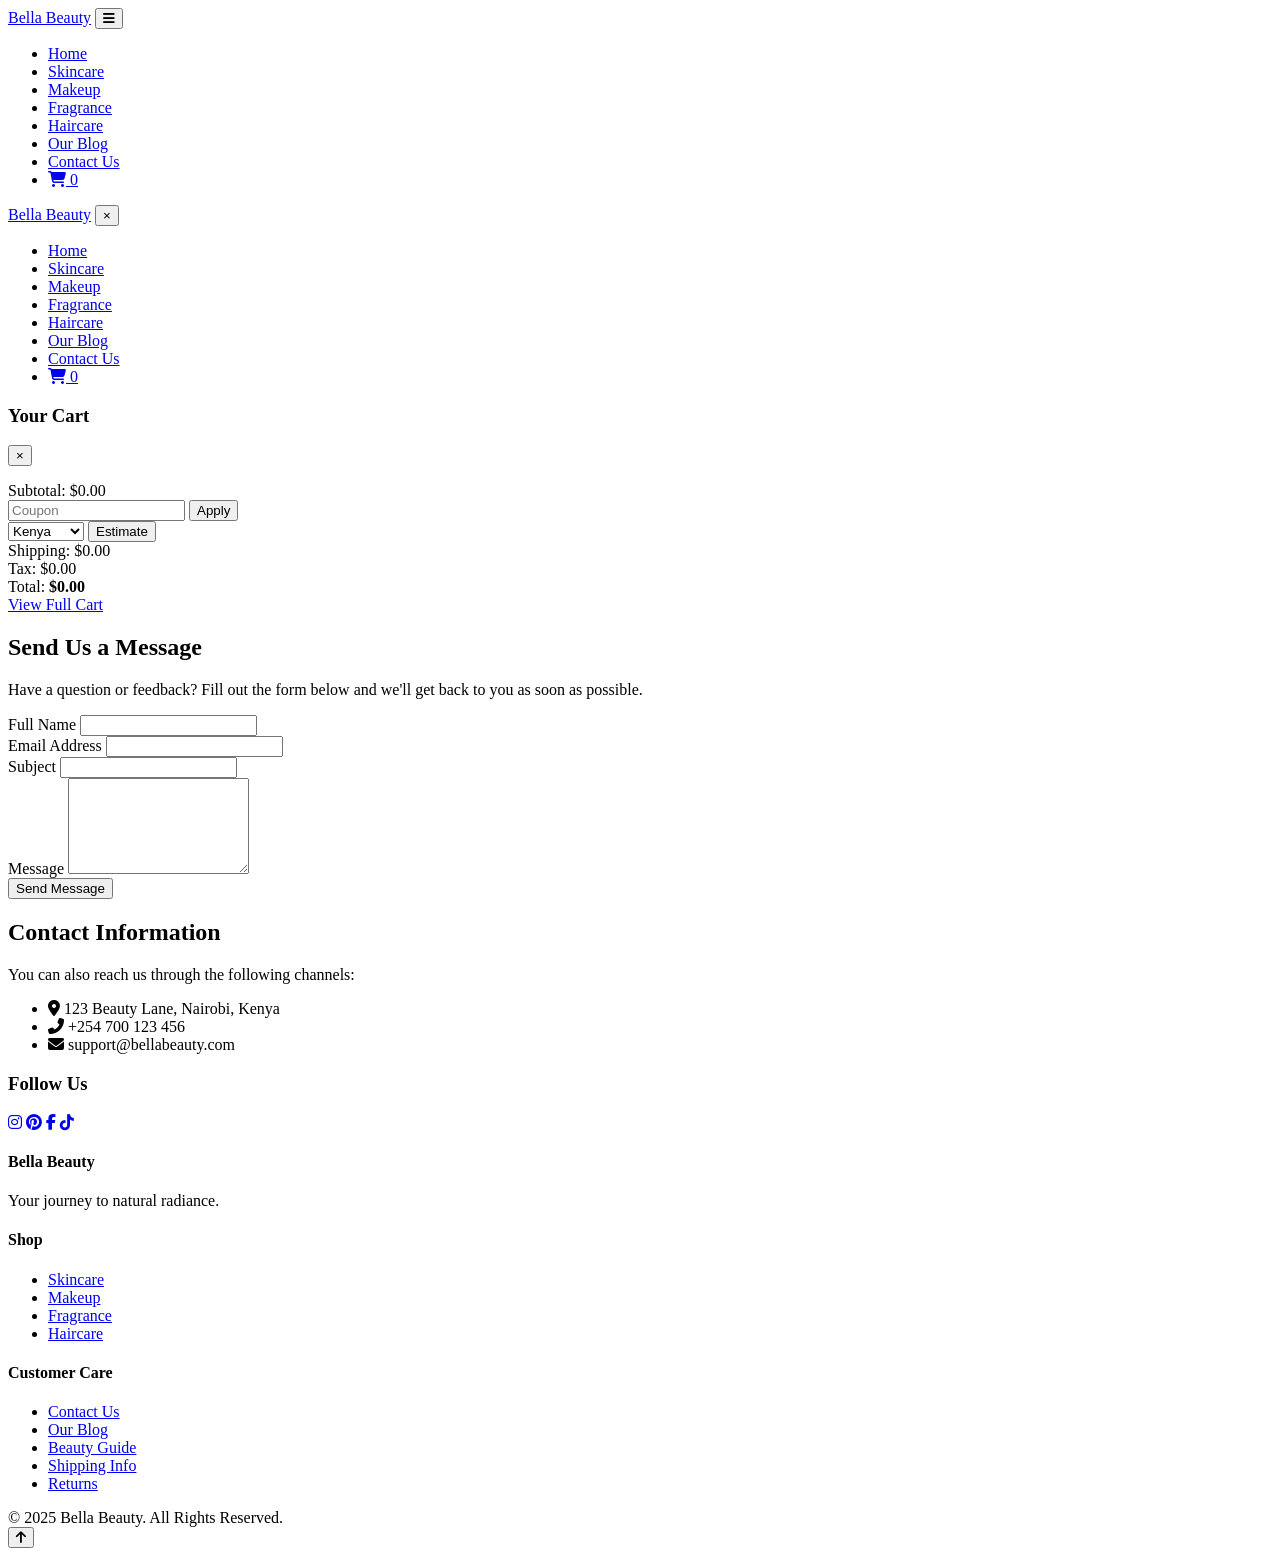
==== contactus.html @ ddce770b "updated project files" ====
<!DOCTYPE html>
<html lang="en">
<head>
    <meta charset="UTF-8">
    <meta name="viewport" content="width=device-width, initial-scale=1.0">
    <title>Contact Us - Bella Beauty</title>
    
    <!-- Google Fonts -->
    <link rel="preconnect" href="https://fonts.googleapis.com">
    <link rel="preconnect" href="https://fonts.gstatic.com" crossorigin>
    <link href="https://fonts.googleapis.com/css2?family=Lora:wght@400;700&family=Montserrat:wght@400;500;700&display=swap" rel="stylesheet">
    
    <!-- Font Awesome for Icons -->
    <link rel="stylesheet" href="https://cdnjs.cloudflare.com/ajax/libs/font-awesome/6.5.1/css/all.min.css">
    
    <!-- Custom CSS -->
    <link rel="stylesheet" href="products.css">
</head>
<body>
    <header class="main-header">
        <a href="index.html" class="logo">Bella Beauty</a>
        <button id="mobileMenuBtn" class="mobile-menu-btn" aria-label="Open menu" aria-expanded="false">
            <i class="fas fa-bars"></i>
        </button>
        <nav class="main-nav">
            <ul>
                <li><a href="index.html">Home</a></li>
                <li><a href="product-list.html?category=skincare">Skincare</a></li>
                <li><a href="makeup.html">Makeup</a></li>
                <li><a href="fragrance.html">Fragrance</a></li>
                <li><a href="haircare.html">Haircare</a></li>
                <li><a href="blog.html">Our Blog</a></li>
                <li><a href="contactus.html" class="active">Contact Us</a></li>
                <li class="nav-cart">
                    <a href="cart.html" id="cartBtn" aria-label="View cart" class="cart-button">
                        <i class="fas fa-shopping-cart"></i>
                        <span id="cartCount" class="cart-count">0</span>
                    </a>
                </li>
            </ul>
        </nav>
    </header>

    <!-- Mobile Navigation Drawer -->
    <div id="mobileNav" class="mobile-nav" aria-hidden="true">
        <div class="mobile-nav-header">
            <a href="index.html" class="logo">Bella Beauty</a>
            <button id="mobileNavClose" class="mobile-nav-close" aria-label="Close menu">&times;</button>
        </div>
        <ul class="mobile-nav-list">
            <li><a href="index.html">Home</a></li>
            <li><a href="product-list.html?category=skincare">Skincare</a></li>
            <li><a href="makeup.html">Makeup</a></li>
            <li><a href="fragrance.html">Fragrance</a></li>
            <li><a href="haircare.html">Haircare</a></li>
            <li><a href="blog.html">Our Blog</a></li>
            <li><a href="contactus.html">Contact Us</a></li>
            <li class="mobile-nav-cart nav-cart">
                <a href="cart.html" id="mobileCartBtn" aria-label="View cart" class="cart-button">
                    <i class="fas fa-shopping-cart"></i>
                    <span id="mobileCartCount" class="cart-count">0</span>
                </a>
            </li>
        </ul>
    </div>
    <div id="mobileNavOverlay" class="mobile-nav-overlay" aria-hidden="true"></div>

    <!-- Cart Drawer -->
    <div id="cartDrawer" class="cart-drawer" aria-hidden="true">
        <div class="cart-header">
            <h3>Your Cart</h3>
            <button id="closeCart" aria-label="Close cart" class="cart-close">&times;</button>
        </div>
        <div class="cart-body">
            <ul id="cartItems" class="cart-items">
                <!-- dynamically populated -->
            </ul>
        </div>
        <div class="cart-footer">
            <div class="cart-subtotal">Subtotal: <span id="cartSubtotal">$0.00</span></div>
            <div class="cart-footer-controls">
                <div class="drawer-coupon">
                    <input id="drawerCouponInput" type="text" placeholder="Coupon" aria-label="Coupon code">
                    <button id="drawerApplyCoupon" class="btn btn-secondary">Apply</button>
                </div>
                <div class="drawer-shipping">
                    <select id="drawerShippingCountry" aria-label="Country">
                        <option value="KE">Kenya</option>
                        <option value="UG">Uganda</option>
                        <option value="TZ">Tanzania</option>
                        <option value="OTHER">Other</option>
                    </select>
                    <button id="drawerEstimateShipping" class="btn btn-secondary">Estimate</button>
                </div>
                <div class="drawer-summary-rows">
                    <div class="drawer-row">Shipping: <span id="drawerSummaryShipping">$0.00</span></div>
                    <div class="drawer-row">Tax: <span id="drawerSummaryTax">$0.00</span></div>
                    <div class="drawer-row total">Total: <strong id="drawerSummaryTotal">$0.00</strong></div>
                </div>
                <div class="cart-actions">
                    <a href="cart.html" class="btn">View Full Cart</a>
                </div>
            </div>
        </div>
    </div>
    <!-- overlay sits behind the drawer to capture outside clicks -->
    <div id="cartOverlay" class="cart-overlay" aria-hidden="true"></div>

    <!-- Cart Drawer and Overlay have been removed to restore full-page cart view -->
    <main class="main-content">
        <!--<div class="page-title">
            <h1>Contact Us</h1>
        </div>-->

        <div class="contact-container">
            <div class="contact-form-wrapper">
                <h2>Send Us a Message</h2>
                <p>Have a question or feedback? Fill out the form below and we'll get back to you as soon as possible.</p>
                <form id="contactForm" class="contact-form">
                    <div class="form-group">
                        <label for="name">Full Name</label>
                        <input type="text" id="name" name="name" required>
                    </div>
                    <div class="form-group">
                        <label for="email">Email Address</label>
                        <input type="email" id="email" name="email" required>
                    </div>
                    <div class="form-group">
                        <label for="subject">Subject</label>
                        <input type="text" id="subject" name="subject" required>
                    </div>
                    <div class="form-group">
                        <label for="message">Message</label>
                        <textarea id="message" name="message" rows="6" required></textarea>
                    </div>
                    <button type="submit" class="btn">Send Message</button>
                </form>
            </div>
            <div class="contact-info-wrapper">
                <h2>Contact Information</h2>
                <p>You can also reach us through the following channels:</p>
                <ul class="contact-info-list">
                    <li><i class="fas fa-map-marker-alt"></i> 123 Beauty Lane, Nairobi, Kenya</li>
                    <li><i class="fas fa-phone-alt"></i> +254 700 123 456</li>
                    <li><i class="fas fa-envelope"></i> support@bellabeauty.com</li>
                </ul>
                <h3>Follow Us</h3>
                <div class="social-links">
                    <a href="#"><i class="fab fa-instagram"></i></a>
                    <a href="#"><i class="fab fa-pinterest"></i></a>
                    <a href="#"><i class="fab fa-facebook-f"></i></a>
                    <a href="#"><i class="fab fa-tiktok"></i></a>
                </div>
            </div>
        </div>
    </main>

    <footer class="main-footer">
        <div class="footer-content">
            <div class="footer-section">
                <h4>Bella Beauty</h4>
                <p>Your journey to natural radiance.</p>
            </div>
            <div class="footer-section">
                <h4>Shop</h4>
                <ul>
                    <li><a href="product-list.html?category=skincare">Skincare</a></li>
                    <li><a href="makeup.html">Makeup</a></li>
                    <li><a href="fragrance.html">Fragrance</a></li>
                    <li><a href="haircare.html">Haircare</a></li>
                </ul>
            </div>
            <div class="footer-section">
                <h4>Customer Care</h4>
                <ul>
                    <li><a href="contactus.html">Contact Us</a></li>
                    <li><a href="blog.html">Our Blog</a></li>
                    <li><a href="#">Beauty Guide</a></li>
                    <li><a href="#">Shipping Info</a></li>
                    <li><a href="#">Returns</a></li>
                </ul>
            </div>
        </div>
        <div class="footer-bottom">
            &copy; 2025 Bella Beauty. All Rights Reserved.
        </div>
    </footer>

    <button id="backToTopBtn" class="back-to-top" title="Go to top"><i class="fas fa-arrow-up"></i></button>

    <script src="products.js" defer></script>

</body>
</html>
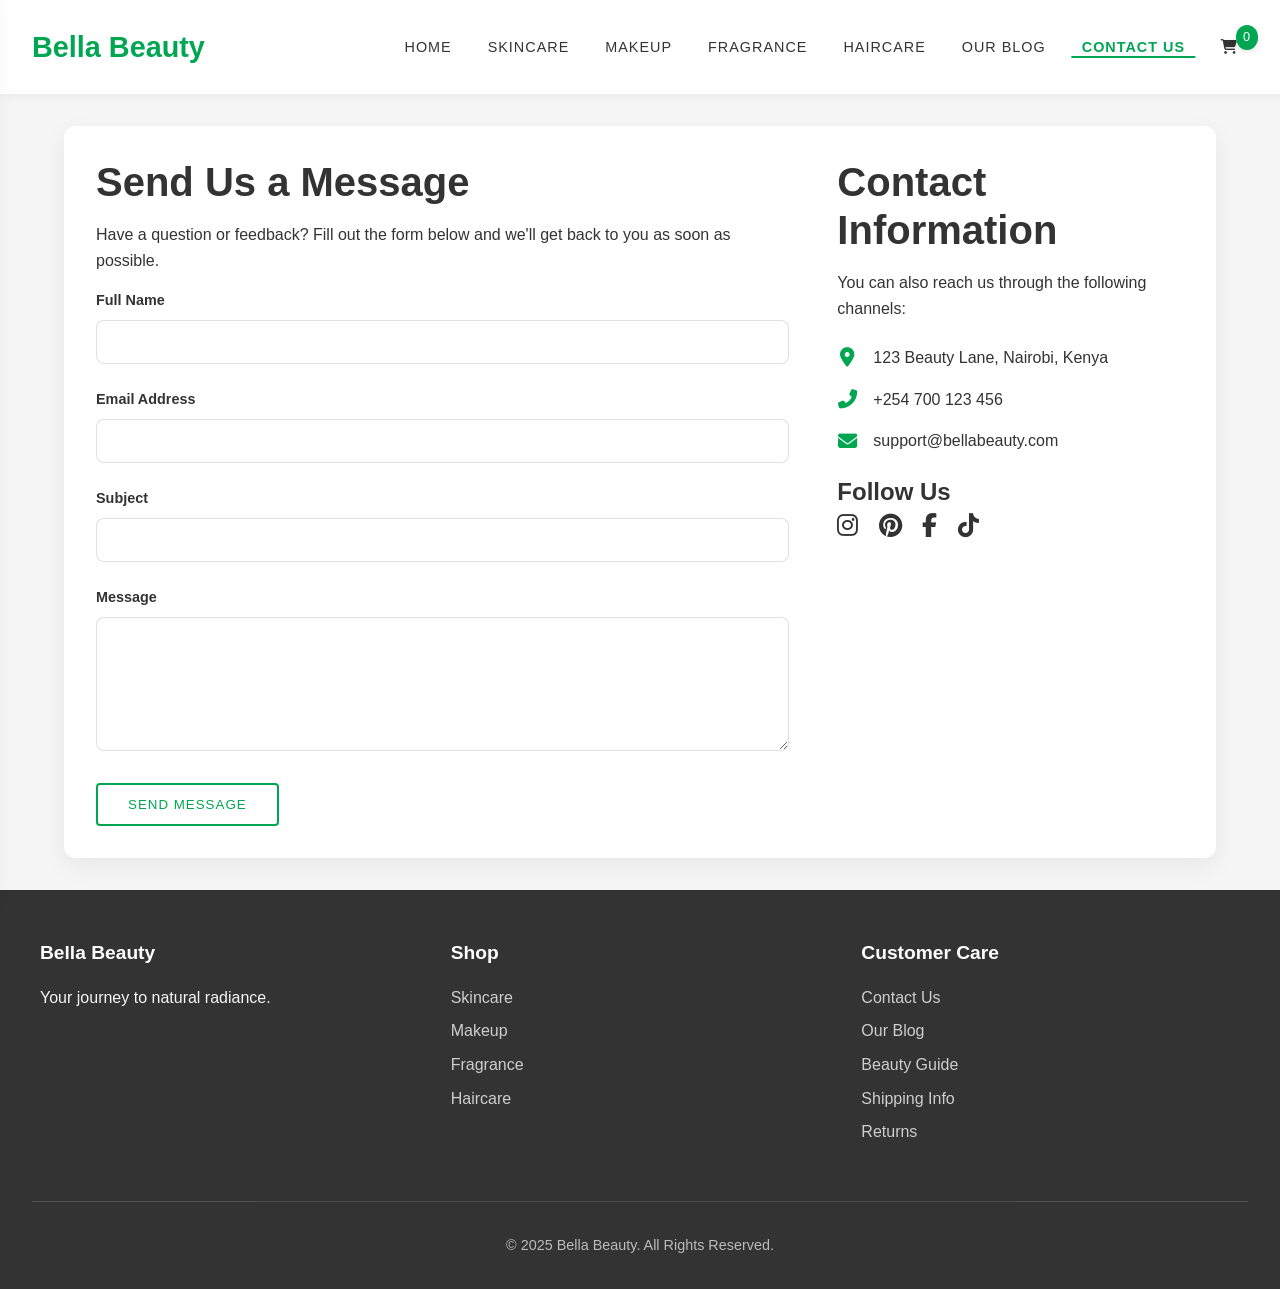
==== commit b5773c34: "updated project files" ====
--- a/contactus.html
+++ b/contactus.html
@@ -18,13 +18,13 @@
 </head>
 <body>
     <header class="main-header">
-        <a href="index.html" class="logo">Bella Beauty</a>
+        <a href="products.html" class="logo">Bella Beauty</a>
         <button id="mobileMenuBtn" class="mobile-menu-btn" aria-label="Open menu" aria-expanded="false">
             <i class="fas fa-bars"></i>
         </button>
         <nav class="main-nav">
             <ul>
-                <li><a href="index.html">Home</a></li>
+                <li><a href="products.html">Home</a></li>
                 <li><a href="product-list.html?category=skincare">Skincare</a></li>
                 <li><a href="makeup.html">Makeup</a></li>
                 <li><a href="fragrance.html">Fragrance</a></li>
@@ -44,11 +44,11 @@
     <!-- Mobile Navigation Drawer -->
     <div id="mobileNav" class="mobile-nav" aria-hidden="true">
         <div class="mobile-nav-header">
-            <a href="index.html" class="logo">Bella Beauty</a>
+            <a href="products.html" class="logo">Bella Beauty</a>
             <button id="mobileNavClose" class="mobile-nav-close" aria-label="Close menu">&times;</button>
         </div>
         <ul class="mobile-nav-list">
-            <li><a href="index.html">Home</a></li>
+            <li><a href="products.html">Home</a></li>
             <li><a href="product-list.html?category=skincare">Skincare</a></li>
             <li><a href="makeup.html">Makeup</a></li>
             <li><a href="fragrance.html">Fragrance</a></li>
--- a/products.css
+++ b/products.css
@@ -0,0 +1,1586 @@
+/* --- CSS STYLES --- */
+
+/* 1. Global Styles & Variables */
+:root {
+    --font-heading: 'Montserrat', sans-serif; /* Changed from Lora */
+    --font-body: 'Montserrat', sans-serif;
+    --color-primary: #00a651; /* MyDawa Green */
+    --color-secondary: #4f4f4f; /* Dark Gray for text */
+    --color-accent: #008a44; /* Darker Green for hover/accent */
+    --color-dark: #333333; /* Near Black for headings */
+    --color-light: #f5f5f5; /* Light Gray background */
+    --color-panel: #ffffff; /* White panel background */
+    --color-white: #ffffff;
+    --container-width: 1200px;
+}
+
+* {
+    margin: 0;
+    padding: 0;
+    box-sizing: border-box;
+}
+
+body {
+    font-family: var(--font-body);
+    color: var(--color-dark);
+    background-color: var(--color-light);
+    line-height: 1.6;
+}
+
+h1, h2, h3 {
+    font-family: var(--font-heading);
+    font-weight: 700;
+    line-height: 1.2;
+}
+
+h1 { font-size: 3.5rem; }
+h2 { font-size: 2.5rem; text-align: center; margin-bottom: 2rem; }
+h3 { font-size: 1.5rem; }
+
+p { margin-bottom: 1rem; }
+a { text-decoration: none; color: var(--color-dark); }
+img { max-width: 100%; display: block; }
+
+.container {
+    max-width: var(--container-width);
+    margin: 0 auto;
+    padding: 3rem 1.5rem;
+}
+
+.btn {
+    display: inline-block;
+    padding: 12px 30px;
+    font-family: var(--font-body);
+    font-weight: 500;
+    text-transform: uppercase;
+    letter-spacing: 1px;
+    border: 2px solid var(--color-primary);
+    background-color: var(--color-white);
+    color: var(--color-primary);
+    transition: all 0.3s ease;
+    cursor: pointer;
+    border-radius: 4px; /* Sharper corners */
+}
+
+.btn:hover {
+    background-color: var(--color-primary);
+    color: var(--color-white);
+    transform: translateY(-2px);
+}
+
+.btn-secondary {
+    background-color: transparent;
+    color: var(--color-primary);
+}
+
+.btn-secondary:hover {
+    background-color: var(--color-primary);
+    color: var(--color-white);
+}
+
+/* Style for buttons inside product cards */
+.product-card .btn-secondary {
+    background-color: var(--color-primary);
+    color: var(--color-white);
+}
+
+/* Section header: title + action button */
+.section-header {
+    display: flex;
+    flex-direction: column; /* place button below the title */
+    align-items: flex-start;
+    gap: 0.5rem;
+    margin-bottom: 1.25rem;
+}
+
+/* center the action button when the header is stacked */
+.section-header .btn { align-self: center; }
+
+.btn.btn-outline {
+    background: transparent;
+    color: var(--color-primary);
+    border: 2px solid var(--color-primary);
+    padding: 10px 18px;
+    border-radius: 8px;
+    font-weight: 600;
+}
+.btn.btn-outline:hover {
+    background: var(--color-primary);
+    color: var(--color-white);
+}
+
+/* 2. Header & Navigation */
+.main-header {
+    display: flex;
+    justify-content: space-between;
+    align-items: center;
+    padding: 1.5rem 2rem;
+    background-color: var(--color-white);
+    position: sticky;
+    top: 0;
+    z-index: 100;
+    box-shadow: 0 2px 10px rgba(0,0,0,0.05);
+}
+
+.logo {
+    font-family: var(--font-heading);
+    font-size: 1.8rem;
+    font-weight: 700;
+    color: var(--color-primary);
+}
+
+/* Mobile menu button (hidden on desktop) */
+.mobile-menu-btn {
+    display: none;
+    background: transparent;
+    border: none;
+    font-size: 1.35rem;
+    color: var(--color-dark);
+    cursor: pointer;
+    padding: 8px;
+}
+
+.main-nav ul {
+    display: flex;
+    list-style: none;
+}
+.main-nav ul { gap: 1rem; } /* Use gap for consistent spacing */
+
+.main-nav li {
+    margin-left: 0; /* Remove margin in favor of gap */
+}
+
+.main-nav a {
+    font-weight: 500;
+    text-transform: uppercase;
+    letter-spacing: 1px;
+    font-size: 0.9rem;
+    position: relative;
+    padding-bottom: 5px;
+}
+
+/* Adjust nav link padding for better hover appearance */
+.main-nav li a {
+    padding: 8px 10px; /* Adjust horizontal padding */
+}
+
+.main-nav a::after {
+    content: '';
+    position: absolute;
+    bottom: 5px; /* Position it slightly higher */
+    left: 50%; /* Start from the center */
+    transform: translateX(-50%); /* Center the element */
+    width: 0; /* Start with no width */
+    height: 2px;
+    background-color: var(--color-primary);
+    transition: width 0.3s ease;
+}
+
+.dropdown-menu a:hover {
+    background-color: rgba(0, 166, 81, 0.05);
+    color: var(--color-primary);
+    border-left-color: var(--color-primary);
+    padding-left: calc(1.5rem + 3px);
+}
+
+/* Nested dropdown (submenu) styles */
+.has-submenu {
+    position: relative;
+}
+
+.submenu {
+    position: absolute;
+    top: 0;
+    left: 100%;
+    background: var(--color-white);
+    min-width: 220px;
+    padding: 0.75rem 0;
+    box-shadow: 0 4px 12px rgba(0,0,0,0.1);
+    border-radius: 8px;
+    opacity: 0;
+    visibility: hidden;
+    transform: translateX(10px);
+    transition: all 0.3s ease;
+    display: flex;
+    flex-direction: column;
+}
+
+.has-submenu:hover > .submenu {
+    opacity: 1;
+    visibility: visible;
+    transform: translateX(0);
+}
+
+.submenu-trigger {
+    display: flex !important;
+    justify-content: space-between;
+    align-items: center;
+}
+
+.submenu a {
+    padding: 0.75rem 1.5rem;
+    white-space: nowrap;
+}
+
+/* Mobile submenu level 2 styles */
+.mobile-submenu.level-2 {
+    margin-left: 1rem;
+    font-size: 0.9rem;
+}
+
+.mobile-submenu-toggle.level-2 {
+    font-size: 0.95rem;
+    padding-left: 1rem;
+}
+
+/* Mobile submenu styles */
+.mobile-submenu-toggle {
+    width: 100%;
+    text-align: left;
+    padding: 0.75rem 0.5rem;
+    background: none;
+    border: none;
+    font-size: 1rem;
+    font-weight: 600;
+    display: flex;
+    justify-content: space-between;
+    align-items: center;
+    cursor: pointer;
+}
+
+.mobile-submenu-toggle i {
+    transition: transform 0.3s ease;
+}
+
+.mobile-submenu-toggle.active i {
+    transform: rotate(180deg);
+}
+
+.mobile-submenu {
+    display: none;
+    padding-left: 0.5rem;
+    margin: 0.5rem 0;
+    border-left: 2px solid var(--color-primary);
+}
+
+.mobile-submenu.active {
+    display: flex;
+    flex-direction: column;
+    gap: 0.25rem;
+}
+
+.mobile-submenu li {
+    margin: 0;
+    width: 100%;
+}
+
+.mobile-submenu a {
+    padding: 0.75rem 1rem;
+    font-size: 0.95rem;
+    opacity: 0.9;
+    display: block;
+    transition: all 0.2s ease;
+}
+
+.mobile-submenu a:hover,
+.mobile-submenu a:focus {
+    background-color: rgba(0, 166, 81, 0.05);
+    color: var(--color-primary);
+    opacity: 1;
+}
+
+/* Mobile submenu styles from restored JS */
+.mobile-submenu-toggle {
+    display: flex;
+    justify-content: space-between;
+    align-items: center;
+    cursor: pointer;
+}
+
+.mobile-submenu-toggle i {
+    transition: transform 0.3s ease;
+}
+
+.mobile-submenu-toggle.active i {
+    transform: rotate(180deg);
+}
+
+.mobile-submenu {
+    padding-left: 1rem;
+    margin-top: 0.5rem;
+    border-left: 2px solid var(--color-primary);
+}
+
+.mobile-submenu li a {
+    padding: 0.5rem 1rem;
+    font-size: 0.9rem;
+    display: block;
+}
+
+.mobile-submenu li a:hover {
+    background-color: rgba(0, 166, 81, 0.05);
+}
+
+/* Mobile navigation drawer */
+.mobile-nav {
+    position: fixed;
+    left: 0;
+    top: 0;
+    height: 100vh;
+    width: 280px;
+    background: var(--color-white);
+    box-shadow: 12px 0 30px rgba(0,0,0,0.12);
+    transform: translateX(-110%);
+    transition: transform 0.3s ease;
+    z-index: 250;
+    display: flex;
+    flex-direction: column;
+}
+.mobile-nav.open { transform: translateX(0); }
+.mobile-nav-header { display:flex; align-items:center; justify-content:space-between; padding:1rem 1.25rem; border-bottom:1px solid rgba(0,0,0,0.05); }
+.mobile-nav-list { list-style:none; padding:1rem; margin:0; display:flex; flex-direction:column; gap:0.5rem; }
+.mobile-nav-list > li > a {
+    padding: 0.75rem 0.5rem;
+    display: block;
+    font-weight: 600;
+    border-radius: 6px;
+    transition: background-color 0.2s ease, color 0.2s ease;
+}
+.mobile-nav-list > li > a:hover { background-color: rgba(0, 166, 81, 0.05); color: var(--color-primary); }
+.mobile-nav-close { background:transparent; border:none; font-size:1.5rem; cursor:pointer; }
+.mobile-nav-cart { margin-top: 1rem; }
+
+.mobile-nav-overlay {
+    position: fixed;
+    inset: 0;
+    background: rgba(0,0,0,0.45);
+    opacity: 0;
+    visibility: hidden;
+    transition: opacity 0.2s ease, visibility 0.2s ease;
+    z-index: 240;
+}
+.mobile-nav-overlay.open { opacity: 1; visibility: visible; }
+
+.main-nav a:hover::after {
+    width: 100%;
+}
+
+.main-nav a.active, .main-nav a.active:hover {
+    color: var(--color-primary);
+    font-weight: 700;
+}
+
+.main-nav a.active::after {
+    width: calc(100% - 24px); /* Match the width of the text area */
+    width: 100%; /* Full width for active link */
+}
+
+/* 3. Hero Section */
+.hero {
+    display: flex;
+    align-items: center;
+    justify-content: center;
+    text-align: center;
+    height: 90vh;
+    color: var(--color-white);
+    background: linear-gradient(rgba(0, 166, 81, 0.8), rgba(0, 138, 68, 0.8)), 
+                url('https://images.unsplash.com/photo-1522335789203-aabd1fc54bc9?q=80&w=2087&auto=format&fit=crop') 
+                no-repeat center center/cover;
+    padding: 0 2rem;
+}
+
+.hero-content h1 {
+    margin-bottom: 1rem;
+    text-shadow: 2px 2px 4px rgba(0,0,0,0.2);
+}
+
+.hero-content p {
+    font-size: 1.2rem;
+    max-width: 600px;
+    margin: 0 auto 2rem auto;
+}
+
+/* 4. Features Bar */
+.features-bar {
+    background-color: var(--color-white);
+    padding: 1.5rem 2rem;
+    border-bottom: 1px solid rgba(0,0,0,0.1);
+}
+
+.features-content {
+    /* Converted to a marquee container: hold a horizontally-scrolling track */
+    position: relative;
+    overflow: hidden;
+    max-width: var(--container-width);
+    margin: 0 auto;
+}
+
+.feature-item {
+    display: flex;
+    align-items: center;
+    font-size: 0.9rem;
+    font-weight: 500;
+    margin: 0.5rem 1rem;
+}
+
+.feature-item i {
+    color: var(--color-primary);
+    font-size: 1.5rem;
+    margin-right: 0.75rem;
+}
+
+/* Marquee track for continuous left-right scrolling */
+.features-track {
+    display: flex;
+    gap: 2.5rem;
+    align-items: center;
+    white-space: nowrap;
+}
+.features-track .feature-item { flex: 0 0 auto; margin: 0; }
+
+/* marquee animation - we translate the track by 50% because its content is duplicated */
+@keyframes marquee {
+    0% { transform: translateX(-50%); }
+    100% { transform: translateX(0); }
+}
+.features-track {
+    animation: marquee var(--marquee-duration, 18s) linear infinite;
+}
+.features-content:hover .features-track { animation-play-state: paused; }
+
+/* make sure track is responsive on small screens */
+@media (max-width: 480px) {
+    .features-track { gap: 1.25rem; }
+    .feature-item { font-size: 0.85rem; }
+}
+
+/* 5. Products Slider */
+.products-wrapper {
+    position: relative;
+    padding: 0 40px;
+    margin-top: 2rem;
+}
+
+.products-slider {
+    display: flex;
+    gap: 2rem;
+    overflow-x: auto;
+    scroll-behavior: smooth;
+    scrollbar-width: none; /* Firefox */
+    -ms-overflow-style: none; /* IE and Edge */
+    scroll-snap-type: x mandatory;
+    padding: 1rem 0;
+}
+
+.products-slider::-webkit-scrollbar {
+    display: none; /* Chrome, Safari, Opera */
+}
+
+.scroll-btn {
+    position: absolute;
+    top: 50%;
+    transform: translateY(-50%);
+    width: 40px;
+    height: 40px;
+    border-radius: 50%;
+    background-color: var(--color-white);
+    border: 1px solid var(--color-primary);
+    color: var(--color-primary);
+    cursor: pointer;
+    display: flex;
+    align-items: center;
+    justify-content: center;
+    box-shadow: 0 2px 5px rgba(0,0,0,0.1);
+    transition: all 0.3s ease;
+    z-index: 10;
+}
+
+.scroll-btn:hover {
+    background-color: var(--color-primary);
+    color: var(--color-white);
+}
+
+.scroll-left {
+    left: 0;
+}
+
+.scroll-right {
+    right: 0;
+}
+
+.product-card {
+    background-color: var(--color-white);
+    border-radius: 12px;
+    overflow: hidden;
+    box-shadow: 0 5px 15px rgba(0,0,0,0.05);
+    transition: transform 0.3s ease, box-shadow 0.3s ease;
+    /* For slider */
+    flex-shrink: 0;
+    width: 300px;
+    /* For grid layout: use flexbox to structure the card internally */
+    display: flex;
+    flex-direction: column;
+    scroll-snap-align: start;
+}
+
+.product-card:hover {
+    transform: translateY(-10px);
+    box-shadow: 0 15px 30px rgba(0,0,0,0.1);
+}
+
+.product-card .product-image-container {
+    position: relative;
+    background-color: #f7f7f7; /* Placeholder color */
+    width: 100%;
+    height: 220px;
+    overflow: hidden;
+}
+
+.product-card .product-image-container .spinner {
+    position: absolute;
+    top: 50%;
+    left: 50%;
+    width: 30px;
+    height: 30px;
+    margin: -15px 0 0 -15px;
+    border: 3px solid rgba(0, 0, 0, 0.1);
+    border-left-color: var(--color-primary);
+    border-radius: 50%;
+    animation: spin 1s linear infinite;
+    z-index: 1;
+    transition: opacity 0.3s ease;
+}
+
+@keyframes spin {
+    to { transform: rotate(360deg); }
+}
+
+.product-card img {
+    width: 100%;
+    height: 100%;
+    object-fit: cover;
+    opacity: 0;
+    transition: opacity 0.4s ease-in-out;
+}
+
+.product-card-content {
+    padding: 1.5rem;
+    text-align: left; /* Align text to the left for better readability */
+    display: flex;
+    flex-direction: column;
+    flex-grow: 1; /* Allow content to fill the card height */
+}
+
+.product-card h3 {
+    margin-bottom: 0.5rem;
+    font-size: 1.1rem; /* Adjust font size for better fit */
+    min-height: 2.4rem; /* Reserve space for two lines of text to prevent layout shifts */
+    color: var(--color-dark);
+}
+
+.product-card p {
+    color: var(--color-secondary);
+    font-size: 0.9rem;
+    margin-bottom: 1rem;
+    flex-grow: 1; /* Push content below it to the bottom */
+}
+
+.product-price {
+    font-size: 1.25rem;
+    font-weight: 700;
+    color: var(--color-dark);
+    margin: 1rem 0;
+}
+
+.product-rating {
+    /* color: #fbbf24; */
+    display: none; /* Hide ratings to match mydawa style */
+    margin-bottom: 1rem;
+}
+
+/* 6. Beauty Philosophy Section */
+.innovation {
+    background-color: var(--color-white);
+    text-align: center;
+}
+
+.innovation-content {
+    max-width: 800px;
+    margin: 0 auto;
+}
+
+.innovation-content p {
+    font-size: 1.1rem;
+    color: var(--color-secondary);
+    margin-bottom: 2rem;
+}
+
+/* 7. Reviews Section with tilted split background */
+.reviews {
+    text-align: center;
+    position: relative;
+    padding: 4rem 0;
+    overflow: hidden;
+}
+
+/* Create tilted split background using pseudo-element */
+.reviews::before {
+    content: '';
+    position: absolute;
+    top: 0;
+    left: 0;
+    width: 150%; /* wider than container to account for rotation */
+    height: 100%;
+    background: linear-gradient(
+        to right,
+        var(--color-primary) 50%,
+        var(--color-white) 50%
+    );
+    transform: rotate(-30deg);
+    transform-origin: top left;
+    z-index: -1;
+}
+
+/* Adjust heading color for better contrast */
+.reviews h2 {
+    color: var(--color-white);
+    position: relative;
+    margin-bottom: 3rem;
+}
+
+.review-cards {
+    /* Converted to horizontal carousel */
+    display: flex;
+    gap: 1.25rem;
+    margin-top: 2rem;
+    overflow-x: auto;
+    scroll-behavior: smooth;
+    -ms-overflow-style: none; /* IE/Edge */
+    scrollbar-width: none; /* Firefox */
+    scroll-snap-type: x mandatory;
+    padding-bottom: 0.5rem;
+}
+
+.review-card {
+    background-color: var(--color-white);
+    padding: 2rem;
+    width: 320px;
+    min-width: 280px;
+    border-radius: 12px;
+    box-shadow: 0 8px 24px rgba(0,0,0,0.12);
+    scroll-snap-align: start;
+    /* slightly increase contrast of cards against the split background */
+    border: 1px solid rgba(0,0,0,0.08);
+}
+
+.review-card blockquote {
+    font-style: italic;
+    color: var(--color-dark);
+    margin-bottom: 1rem;
+}
+
+/* Hide native scrollbar for webkit */
+.review-cards::-webkit-scrollbar { display: none; }
+
+.reviews-wrapper { position: relative; }
+
+.review-scroll-btn {
+    position: absolute;
+    top: 50%;
+    transform: translateY(-50%);
+    width: 36px;
+    height: 36px;
+    border-radius: 50%;
+    background-color: var(--color-white);
+    border: 1px solid rgba(0,0,0,0.08);
+    display: flex;
+    align-items: center;
+    justify-content: center;
+    cursor: pointer;
+    box-shadow: 0 6px 12px rgba(0,0,0,0.06);
+    z-index: 20;
+}
+.review-left { left: -10px; }
+.review-right { right: -10px; }
+
+@media (max-width: 768px) {
+    .review-left { left: 4px; }
+    .review-right { right: 4px; }
+}
+
+.reviewer-name {
+    font-weight: 700;
+    color: var(--color-primary);
+}
+
+.review-rating {
+    color: #fbbf24;
+    margin-top: 0.5rem;
+}
+
+/* 8. Newsletter Signup */
+.newsletter {
+    background-color: var(--color-light);
+    color: var(--color-white);
+    text-align: center;
+}
+
+.newsletter h2 {
+    color: var(--color-white);
+}
+.newsletter h2, .newsletter p { color: var(--color-dark); }
+
+.newsletter p {
+    max-width: 500px;
+    margin: 0 auto 2rem auto;
+}
+
+.newsletter-form {
+    display: flex;
+    justify-content: center;
+    max-width: 500px;
+    margin: 0 auto;
+    gap: 1rem;
+}
+
+.newsletter-form input[type="email"] {
+    flex-grow: 1;
+    padding: 12px;
+    border: 1px solid #ccc;
+    border-radius: 4px;
+    background: transparent;
+    color: var(--color-dark);
+    font-family: var(--font-body);
+    font-size: 1rem;
+}
+
+.newsletter-form input[type="email"]::placeholder {
+    color: #999;
+}
+
+.newsletter-form .btn {
+    border-color: var(--color-primary);
+    background-color: var(--color-primary);
+    color: var(--color-white);
+}
+
+.newsletter-form .btn:hover {
+    background-color: var(--color-accent);
+}
+
+/* 9. Footer */
+.main-footer {
+    background-color: var(--color-dark);
+    color: var(--color-light);
+    padding: 3rem 2rem 2rem;
+}
+
+/* Cart page styles (MyDawa-like) */
+.cart-page { /* modal container - hidden by default */
+    position: fixed;
+    inset: 0;
+    display: flex;
+    align-items: center;
+    justify-content: center;
+    z-index: 500;
+    visibility: hidden;
+    opacity: 0;
+    transition: opacity 0.25s ease, visibility 0.25s ease;
+}
+.cart-page.open { visibility: visible; opacity: 1; }
+.cart-page-overlay { position: fixed; inset: 0; background: rgba(0,0,0,0.45); z-index: 480; opacity: 0; visibility: hidden; transition: opacity 0.25s ease; }
+.cart-page-overlay.open { opacity: 1; visibility: visible; }
+
+.cart-panel { padding: 1.25rem; background: var(--color-panel); width: 100%; max-width: 1100px; border-radius: 12px; }
+.cart-layout { display: grid; grid-template-columns: 1fr; gap: 1rem; align-items: start; }
+
+/* Modal entrance animation: subtle slide + scale + fade */
+@keyframes modalIn {
+    0% { transform: translateY(18px) scale(0.985); opacity: 0; }
+    100% { transform: translateY(0) scale(1); opacity: 1; }
+}
+.cart-page.open .cart-panel {
+    animation: modalIn 320ms cubic-bezier(.2,.9,.3,1) both;
+}
+.cart-items-column { background: transparent; }
+.cart-page-items { display: flex; flex-direction: column; gap: 1rem; }
+.cart-page-item { display: flex; gap: 1rem; background: var(--color-white); padding: 1rem; border-radius: 10px; align-items: center; box-shadow: 0 6px 18px rgba(0,0,0,0.06); }
+.cart-page-item img { width: 90px; height: 90px; object-fit: cover; border-radius: 8px; }
+.cart-item-details { flex: 1; }
+.cart-item-title { font-weight: 700; color: var(--color-dark); margin-bottom: 0.25rem; }
+.cart-item-meta { color: var(--color-secondary); font-size: 0.95rem; margin-bottom: 0.5rem; }
+.cart-item-controls {
+    display: flex;
+    align-items: center;
+    justify-content: center;
+}
+.qty-control input { width:56px; padding:6px; border-radius:6px; }
+.cart-remove-plain {
+    background: transparent;
+    border: none;
+    color: var(--color-secondary);
+    cursor: pointer;
+    font-size: 1.1rem;
+    padding: 0.5rem;
+    margin-left: 1rem;
+}
+
+.cart-page-close { position: absolute; right: 1.25rem; top: 1.25rem; background: transparent; border: none; font-size: 1.6rem; cursor: pointer; z-index: 510; }
+
+.order-summary {
+    /* unified with cart panel: visually part of the panel */
+    background: transparent;
+    padding: 0.75rem 0 0 0;
+    border-radius: 0;
+    box-shadow: none;
+    margin-top: 0.75rem;
+    border-top: 1px dashed rgba(0,0,0,0.06);
+}
+.order-summary h3 { margin: 0 0 0.75rem 0; }
+.summary-row { display:flex; justify-content:space-between; margin-bottom:0.5rem; }
+.total-row { font-size:1.05rem; font-weight:700; margin-top:0.25rem; }
+.coupon-row { display:flex; gap:0.5rem; margin-bottom:0.75rem; align-items: center; }
+.coupon-row input { flex:1; padding:8px; border-radius:6px; border:1px solid rgba(0,0,0,0.06); background: rgba(255,255,255,0.6); }
+.shipping-row { display:flex; gap:0.5rem; flex-direction:column; margin-bottom:0.75rem; }
+.shipping-row select, .shipping-row input { padding:8px; border-radius:6px; border:1px solid rgba(0,0,0,0.06); background: rgba(255,255,255,0.6); }
+.cart-actions-row { display:flex; gap:0.75rem; margin-top:1rem; }
+
+@media (max-width: 900px) {
+    .cart-layout { grid-template-columns: 1fr; }
+    .order-summary { position: relative; top: auto; }
+    .cart-panel { max-width: 100%; height: 100vh; overflow: auto; padding: 1rem; }
+    .cart-page { align-items: stretch; }
+    .cart-page-close { right: 0.75rem; top: 0.75rem; }
+}
+
+.footer-content {
+    display: flex;
+    justify-content: space-between;
+    max-width: var(--container-width);
+    margin: 0 auto;
+    flex-wrap: wrap;
+    gap: 2rem;
+}
+
+.footer-section {
+    flex: 1;
+    min-width: 200px;
+}
+
+.footer-section h4 {
+    font-family: var(--font-heading);
+    font-size: 1.2rem;
+    margin-bottom: 1rem;
+    color: var(--color-white);
+}
+
+.footer-section ul {
+    list-style: none;
+}
+
+.footer-section li {
+    margin-bottom: 0.5rem;
+}
+
+.footer-section a {
+    color: var(--color-light);
+    opacity: 0.8;
+    transition: opacity 0.3s ease;
+}
+
+.footer-section a:hover {
+    opacity: 1;
+    color: var(--color-accent);
+}
+
+.social-links a {
+    font-size: 1.5rem;
+    margin-right: 1rem;
+}
+
+.footer-bottom {
+    text-align: center;
+    margin-top: 3rem;
+    padding-top: 2rem;
+    border-top: 1px solid rgba(255,255,255,0.2);
+    font-size: 0.9rem;
+    opacity: 0.7;
+}
+
+/* 10. Responsive Design */
+@media (max-width: 768px) {
+    body {
+        -webkit-text-size-adjust: 100%; /* Prevent font scaling on iOS */
+    }
+
+    h1 { font-size: 2.8rem; }
+    h2 { font-size: 2rem; }
+    
+    .hero {
+        height: auto; /* Let height be determined by content */
+        min-height: 70vh;
+        padding: 4rem 1rem;
+    }
+
+    .main-header {
+        flex-direction: row; /* Keep logo and nav items in a row */
+        padding: 1rem;
+        /* leave space on the left for the absolute-positioned hamburger */
+        padding-left: 64px;
+    }
+
+    /* section header remains stacked on narrow screens */
+    /* Hide desktop nav menu and show mobile button */
+    .main-nav ul { display: none; }
+    /* position hamburger at top-left inside the header */
+    .mobile-menu-btn {
+        display: inline-block;
+        position: absolute;
+        left: 12px;
+        top: 12px;
+        z-index: 350;
+        background: transparent;
+        border: none;
+        font-size: 1.35rem;
+        color: var(--color-dark);
+        cursor: pointer;
+        padding: 8px;
+    }
+
+    /* The marquee handles its own responsiveness, so this is not needed */
+    /* .features-content { flex-direction: column; align-items: flex-start; } */
+    
+    .newsletter-form {
+        flex-direction: column;
+        padding: 0 1rem;
+    }
+    
+    .footer-content {
+        flex-direction: column;
+        text-align: center;
+    }
+    .social-links {
+        justify-content: center;
+        display: flex;
+        margin-top: 1rem;
+    }
+
+    .cart-main {
+        grid-template-columns: 1fr;
+        padding: 0 12px;
+    }
+
+    /* Make product cards larger on mobile so slider feels natural */
+    .products-slider { gap: 1rem; padding: 0.5rem; }
+    .product-card { flex: 0 0 280px; } /* Use a fixed-based width */
+    .product-card .product-image-container { height: 200px; }
+    .products-wrapper .scroll-btn { display: none; } /* Hide slider arrows */
+}
+
+/* Cart styles */
+.cart-button {
+    background: transparent;
+    border: none;
+    position: relative;
+    font-size: 1.1rem;
+    cursor: pointer;
+}
+
+.cart-count {
+    background: var(--color-primary);
+    color: var(--color-white);
+    border-radius: 50%;
+    padding: 2px 7px;
+    font-size: 0.8rem;
+    position: absolute;
+    top: -6px;
+    right: -10px;
+    box-shadow: 0 2px 6px rgba(0,0,0,0.1);
+}
+
+.cart-button.pulse {
+    animation: cartPulse 0.35s ease;
+}
+
+@keyframes cartPulse {
+    0% { transform: scale(1); }
+    50% { transform: scale(1.15); }
+    100% { transform: scale(1); }
+}
+
+.cart-drawer {
+    position: fixed;
+    right: 0;
+    top: 0;
+    height: 100vh;
+    width: 360px;
+    background: var(--color-white);
+    box-shadow: -12px 0 30px rgba(0,0,0,0.12);
+    transform: translateX(110%);
+    transition: transform 0.35s ease;
+    z-index: 200;
+    display: flex;
+    flex-direction: column;
+}
+
+.cart-drawer.open {
+    transform: translateX(0);
+}
+
+.cart-header {
+    display: flex;
+    justify-content: space-between;
+    align-items: center;
+    padding: 1rem 1.25rem;
+    border-bottom: 1px solid rgba(0,0,0,0.05);
+}
+
+.cart-close {
+    background: transparent;
+    border: none;
+    font-size: 1.5rem;
+    cursor: pointer;
+}
+
+.cart-body {
+    flex: 1 1 auto;
+    overflow-y: auto;
+    padding: 1rem;
+}
+
+.cart-items { list-style: none; padding: 0; margin: 0; }
+.cart-item { display: flex; gap: 0.75rem; margin-bottom: 1rem; align-items: center; }
+.cart-item img { width: 64px; height: 64px; object-fit: cover; border-radius: 8px; }
+.cart-item-info { flex: 1; }
+.cart-item-title { font-weight: 600; font-size: 0.95rem; margin-bottom: 0.25rem; }
+.cart-item-meta { font-size: 0.9rem; color: var(--color-secondary); }
+.cart-item-actions { display:flex; gap:0.5rem; align-items:center; }
+.cart-qty { width: 48px; padding: 6px; border: 1px solid rgba(0,0,0,0.08); border-radius: 6px; }
+.cart-remove { background: transparent; border: none; color: var(--color-secondary); cursor: pointer; }
+
+.cart-footer { padding: 1rem 1.25rem; border-top: 1px solid rgba(0,0,0,0.05); }
+.cart-subtotal { font-weight: 700; margin-bottom: 0.75rem; }
+.cart-actions { display:flex; gap:0.5rem; }
+
+.cart-footer-controls { display:flex; flex-direction:column; gap:0.75rem; }
+.drawer-coupon { display:flex; gap:0.5rem; }
+.drawer-coupon input { flex:1; padding:8px; border-radius:6px; border:1px solid rgba(0,0,0,0.08); }
+.drawer-shipping { display:flex; gap:0.5rem; align-items:center; }
+.drawer-shipping select { padding:8px; border-radius:6px; border:1px solid rgba(0,0,0,0.08); }
+.drawer-summary-rows { display:flex; flex-direction:column; gap:0.25rem; }
+.drawer-row { display:flex; justify-content:space-between; font-size:0.95rem; }
+.drawer-row.total { font-weight:700; font-size:1.05rem; }
+
+@media (max-width: 768px) {
+    .cart-drawer { width: 100%; }
+}
+
+/* Overlay shown when cart is open */
+.cart-overlay {
+    position: fixed;
+    inset: 0; /* top:0; right:0; bottom:0; left:0 */
+    background: rgba(0,0,0,0.45);
+    opacity: 0;
+    visibility: hidden;
+    transition: opacity 0.25s ease, visibility 0.25s ease;
+    z-index: 150;
+}
+.cart-overlay.open { opacity: 1; visibility: visible; }
+
+/* --- Product list specific styles --- */
+.category-filter {
+    background: var(--color-white);
+    padding: 1rem;
+    border-radius: 8px;
+    margin-bottom: 2rem;
+    box-shadow: 0 2px 8px rgba(0,0,0,0.06);
+}
+.filter-controls-wrapper {
+    display: flex;
+    gap: 1.5rem;
+    flex-wrap: wrap;
+}
+.filter-group {
+    margin-bottom: 1rem;
+}
+.filter-group h3 {
+    font-size: 1rem;
+    margin-bottom: 0.75rem;
+    color: var(--color-dark);
+    font-family: var(--font-heading);
+}
+.filter-options {
+    display: flex;
+    flex-wrap: wrap;
+    gap: 0.5rem;
+}
+
+/* Green theme for filter controls */
+:root { --filter-green: var(--color-primary); }
+
+.filter-row {
+    display: flex;
+    gap: 1rem;
+    align-items: center;
+    flex-wrap: wrap;
+    margin-bottom: 0.75rem;
+}
+
+.filter-group { flex: 1 1 220px; }
+
+/* Inputs and selects styling */
+input#productSearch, select#sortSelect, .category-filter select {
+    padding: 0.55rem 0.75rem;
+    border-radius: 8px;
+    border: 1px solid rgba(0,0,0,0.12);
+    background: #fff;
+    font-size: 0.95rem;
+    transition: border-color 0.15s ease, box-shadow 0.15s ease;
+}
+
+input#productSearch:focus, select#sortSelect:focus, .category-filter select:focus {
+    outline: none;
+    border-color: var(--color-primary);
+    box-shadow: 0 0 0 4px rgba(0,166,81,0.1);
+}
+
+/* Style the select arrow to green using an inline SVG */
+.category-filter select, select#sortSelect {
+    -webkit-appearance: none;
+    -moz-appearance: none;
+    appearance: none;
+    background-image: url("data:image/svg+xml,%3Csvg xmlns='http://www.w3.org/2000/svg' width='12' height='8'%3E%3Cpath fill='%2300a651' d='M1 1l5 5 5-5'/%3E%3C/svg%3E");
+    background-repeat: no-repeat;
+    background-position: right 10px center;
+    background-size: 12px 8px;
+    padding-right: 38px;
+}
+
+/* Make headings and small accents green */
+.filter-group h3 { color: var(--color-dark); }
+.filter-btn {
+    padding: 0.5rem 1rem;
+    border: 1px solid var(--color-primary);
+    background: transparent;
+    color: var(--color-primary);
+    border-radius: 20px;
+    cursor: pointer;
+    transition: all 0.2s ease;
+    font-size: 0.9rem;
+}
+.filter-btn:hover,
+.filter-btn.active {
+    background: var(--color-primary);
+    color: var(--color-white);
+}
+.products-grid {
+    display: grid;
+    grid-template-columns: repeat(3, 1fr); /* Changed to 4 columns */
+    gap: 2rem;
+    padding: 1rem 0;
+}
+
+/* Responsive adjustments for the product grid */
+@media (max-width: 900px) { .products-grid { grid-template-columns: repeat(3, 1fr); } }
+@media (max-width: 768px) { .products-grid { grid-template-columns: repeat(2, 1fr); } }
+@media (max-width: 480px) { .products-grid { grid-template-columns: 1fr; } }
+
+.category-title {
+    grid-column: 1 / -1;
+    margin: 2rem 0 1rem;
+    padding-bottom: 0.5rem;
+    border-bottom: 2px solid var(--color-primary);
+    display: none; /* Hide category titles in the grid as requested */
+}
+.product-card {
+    margin: 0;
+}
+
+.product-card-actions {
+    display: flex;
+    flex-direction: column;
+    gap: 0.5rem;
+    margin-top: auto; /* Push actions to the bottom of the card */
+}
+.product-card-actions .btn {
+    width: 100%;
+    padding: 8px 15px; /* Reduced padding */
+    font-size: 0.85rem; /* Smaller font */
+    letter-spacing: 0.5px; /* Less letter spacing */
+    text-transform: none; /* Optional: Remove uppercase for a softer look */
+}
+.main-content {
+    max-width: var(--container-width);
+    margin: 2rem auto;
+    padding: 0 1.5rem;
+}
+.page-title {
+    margin-bottom: 2rem;
+    display: flex;
+    flex-direction: column; /* Stack title, search, and controls */
+    align-items: center; /* Center align all items */
+    gap: 1.5rem;
+    text-align: center;
+    /* Old: align-items: center; */
+    justify-content: space-between;
+}
+.page-title h1 {
+    font-size: 2rem;
+}
+.mobile-filter-toggle {
+    display: none;
+    align-items: center;
+    gap: 0.5rem;
+    padding: 0.75rem 1rem;
+    border: 1px solid var(--color-primary);
+    border-radius: 6px;
+    background: transparent;
+    color: var(--color-primary);
+    cursor: pointer;
+}
+
+/* Controls: search + sort */
+.controls {
+    display: flex;
+    gap: 1rem;
+    align-items: center;
+    flex-wrap: wrap; /* Allow wrapping on smaller screens */
+}
+
+/* Wrapper for search input to position icon */
+.search-wrapper {
+    position: relative;
+    display: flex;
+    align-items: center;
+    align-items: stretch; /* Make items fill the height */
+    background-color: var(--color-white);
+    border-radius: 30px; /* Pill shape for the wrapper */
+    border: 1px solid green;
+    width: 100%;
+    max-width: 450px;
+    flex-direction: row-reverse; /* Reverse the order of items */
+    transition: border-color 0.2s ease, box-shadow 0.2s ease;
+}
+
+.search-wrapper::before {
+    content: '\f002'; /* Font Awesome search icon */
+    font-family: 'Font Awesome 6 Free';
+    font-weight: 900;
+    color: var(--color-primary);
+    font-size: 0.9rem;
+    display: flex;
+    align-items: center;
+    padding-right: 1rem; /* Add padding to the right of the icon */
+}
+
+#productSearch {
+    border: none; /* Remove input border */
+    background: transparent; /* Make input background transparent */
+    padding: 0.8rem 1rem; /* Adjust padding */
+    flex-grow: 1; /* Allow input to fill remaining space */
+    font-size: 1rem;
+    transition: border-color 0.2s ease, box-shadow 0.2s ease;
+}
+
+.search-wrapper:focus-within {
+    outline: none;
+    border-color: var(--color-primary);
+    box-shadow: 0 0 0 4px rgba(0,166,81,0.1);
+}
+
+#productSearch:focus {
+    outline: none;
+}
+
+#sortSelect {
+    padding: 0.5rem 0.75rem;
+    border-radius: 6px;
+    border: 1px solid rgba(0,0,0,0.12);
+    background: white;
+    font-size: 0.95rem;
+}
+
+@media (max-width: 768px) {
+    .controls {
+        width: 100%;
+        justify-content: space-between;
+    }
+    .search-wrapper { width: 100%; order: -1; /* Move search to the top on mobile */ }
+    #productSearch { width: 100%; }
+    .mobile-filter-toggle {
+        display: flex;
+    }
+    .category-filter {
+        display: none;
+        position: fixed;
+        top: 0;
+        left: 0;
+        right: 0;
+        bottom: 0;
+        z-index: 100;
+        border-radius: 0;
+        overflow-y: auto;
+    }
+    .category-filter.active {
+        display: block;
+    }
+    .filter-header {
+        display: flex;
+        justify-content: space-between;
+        align-items: center;
+        padding-bottom: 1rem;
+        margin-bottom: 1rem;
+        border-bottom: 1px solid rgba(0,0,0,0.1);
+    }
+    .filter-close {
+        background: none;
+        border: none;
+        font-size: 1.5rem;
+        cursor: pointer;
+    }
+    .products-grid {
+        gap: 1rem;
+    }
+
+    .page-title {
+        /* Old: flex-direction: column; */
+        align-items: flex-start;
+        text-align: left;
+    }
+}
+
+/* --- Contact Page Styles --- */
+.contact-container {
+    display: grid;
+    grid-template-columns: 2fr 1fr;
+    gap: 3rem;
+    background: var(--color-white);
+    padding: 2rem;
+    border-radius: 12px;
+    box-shadow: 0 8px 24px rgba(0,0,0,0.06);
+}
+
+.contact-form-wrapper h2, .contact-info-wrapper h2 {
+    text-align: left;
+    margin-bottom: 1rem;
+}
+
+.contact-form .form-group {
+    margin-bottom: 1.5rem;
+}
+
+.contact-form label {
+    display: block;
+    margin-bottom: 0.5rem;
+    font-weight: 600;
+    font-size: 0.9rem;
+}
+
+.contact-form input[type="text"],
+.contact-form input[type="email"],
+.contact-form textarea {
+    width: 100%;
+    padding: 0.75rem;
+    border: 1px solid rgba(0,0,0,0.12);
+    border-radius: 8px;
+    font-family: var(--font-body);
+    font-size: 1rem;
+    transition: border-color 0.2s ease, box-shadow 0.2s ease;
+}
+
+.contact-form input:focus,
+.contact-form textarea:focus {
+    outline: none;
+    border-color: var(--color-primary);
+    box-shadow: 0 0 0 4px rgba(0,166,81,0.1);
+}
+
+.contact-info-list {
+    list-style: none;
+    margin: 1.5rem 0;
+}
+.contact-info-list li {
+    display: flex;
+    align-items: center;
+    gap: 1rem;
+    margin-bottom: 1rem;
+    font-size: 1rem;
+}
+.contact-info-list i { color: var(--color-primary); font-size: 1.2rem; width: 20px; text-align: center; }
+
+@media (max-width: 900px) {
+    .contact-container {
+        grid-template-columns: 1fr;
+    }
+}
+
+/* Additional breakpoint for very small devices */
+@media (max-width: 480px) {
+    h1 { font-size: 2.2rem; }
+    h2 { font-size: 1.8rem; }
+    .container { padding: 2rem 1rem; }
+    .hero-content p { font-size: 1rem; }
+    .product-card { flex-basis: 250px; } /* Slightly smaller cards */
+    .page-title h1 { font-size: 1.8rem; }
+    .contact-container { padding: 1.5rem; }
+    .main-header { padding: 0.75rem; padding-left: 56px; }
+    .mobile-menu-btn { top: 8px; left: 8px; }
+    .logo { font-size: 1.5rem; }
+}
+
+/* Back to Top Button */
+.back-to-top {
+    position: fixed;
+    bottom: 25px;
+    right: 25px;
+    width: 45px;
+    height: 45px;
+    background-color: var(--color-primary);
+    color: var(--color-white);
+    border: none;
+    border-radius: 50%;
+    display: flex;
+    align-items: center;
+    justify-content: center;
+    font-size: 1.2rem;
+    cursor: pointer;
+    opacity: 0;
+    visibility: hidden;
+    transform: translateY(20px);
+    transition: opacity 0.3s ease, visibility 0.3s ease, transform 0.3s ease;
+    z-index: 100;
+    box-shadow: 0 4px 12px rgba(0,0,0,0.15);
+}
+.back-to-top.show { opacity: 1; visibility: visible; transform: translateY(0); }
+.back-to-top:hover { background-color: var(--color-accent); }
+
+/* --- Product Modal Styles --- */
+.product-modal {
+    position: fixed;
+    inset: 0;
+    z-index: 1000;
+    display: flex;
+    align-items: center;
+    justify-content: center;
+    opacity: 0;
+    visibility: hidden;
+    transition: opacity 0.3s ease, visibility 0.3s ease;
+}
+.product-modal.open {
+    opacity: 1;
+    visibility: visible;
+}
+.product-modal-overlay {
+    position: absolute;
+    inset: 0;
+    background: rgba(0,0,0,0.6);
+    cursor: pointer;
+}
+.product-modal-content {
+    position: relative;
+    background: var(--color-white);
+    border-radius: 12px;
+    width: 90%;
+    max-width: 720px;
+    max-height: 90vh;
+    overflow-y: auto;
+    box-shadow: 0 10px 30px rgba(0,0,0,0.2);
+    transform: scale(0.95);
+    transition: transform 0.3s ease;
+}
+.product-modal.open .product-modal-content {
+    transform: scale(1);
+}
+.product-modal-close {
+    position: absolute;
+    top: 1rem;
+    right: 1rem;
+    background: transparent;
+    border: none;
+    font-size: 1.75rem;
+    color: var(--color-secondary);
+    cursor: pointer;
+    line-height: 1;
+    z-index: 10;
+}
+.product-modal-body {
+    display: grid;
+    grid-template-columns: 2fr 3fr;
+    gap: 2rem;
+    padding: 2rem;
+}
+.product-modal-image img {
+    width: 100%;
+    height: auto;
+    max-height: 350px;
+    border-radius: 8px;
+    object-fit: cover;
+}
+.product-modal-details h2 {
+    text-align: left;
+    font-size: 2rem;
+    margin-bottom: 0.75rem;
+}
+.product-modal-details .product-price {
+    font-size: 1.5rem;
+    margin-bottom: 1rem;
+}
+.product-info-tabs {
+    margin: 1.5rem 0;
+    border-top: 1px solid #eee;
+    padding-top: 1.5rem;
+}
+.product-info-tabs p {
+    margin-bottom: 0.5rem;
+}
+.product-modal-actions {
+    display: flex;
+    gap: 1rem;
+    align-items: center;
+    margin-top: 1.5rem;
+}
+.qty-control {
+    display: flex;
+    align-items: center;
+    border: 1px solid #ccc;
+    border-radius: 6px;
+}
+.qty-control .qty-btn {
+    background: transparent;
+    border: none;
+    font-size: 1.2rem;
+    padding: 0.5rem 0.75rem;
+    cursor: pointer;
+    color: var(--color-secondary);
+}
+.qty-control input[type="number"] {
+    width: 50px;
+    text-align: center;
+    border: none;
+    background: transparent;
+    font-size: 1rem;
+    -moz-appearance: textfield;
+}
+.qty-control input[type="number"]::-webkit-inner-spin-button,
+.qty-control input[type="number"]::-webkit-outer-spin-button {
+    -webkit-appearance: none;
+    margin: 0;
+}
+.product-modal-actions .btn {
+    flex-grow: 1;
+    background-color: var(--color-primary);
+    color: var(--color-white);
+}
+.product-modal-actions .btn:hover {
+    background-color: var(--color-accent);
+}
+
+@media (max-width: 768px) {
+    .product-modal-body {
+        grid-template-columns: 1fr;
+        padding: 1.5rem;
+    }
+    .product-modal-details h2 {
+        font-size: 1.5rem;
+    }
+}
